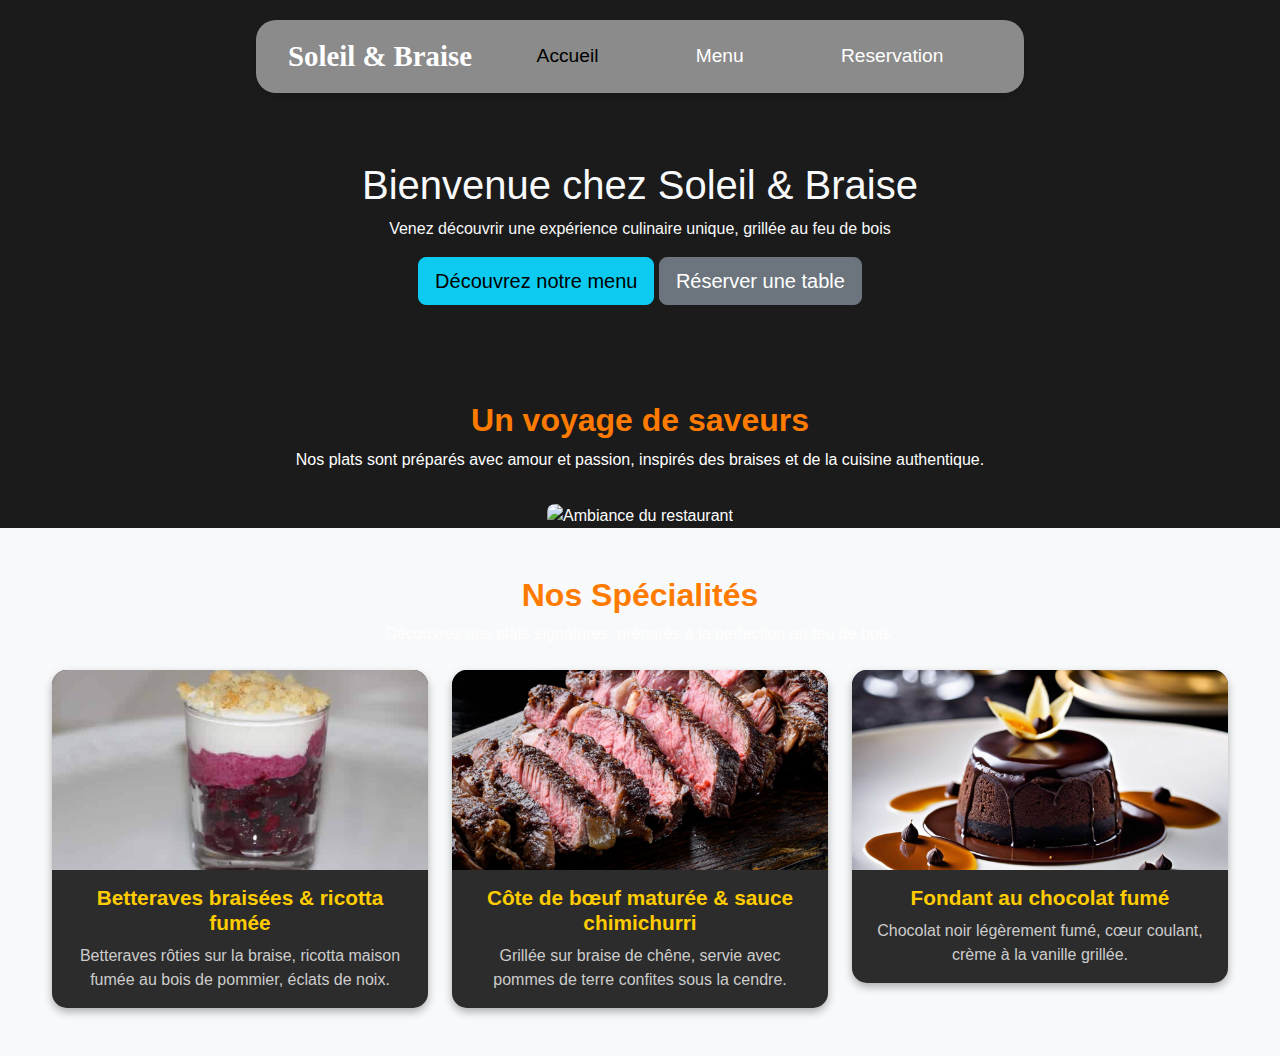
==== src/accueil.html @ 341ebc37 "feat: :art: Mise en page accueil" ====
<!DOCTYPE html>
<html lang="fr">
<head>
    <meta charset="UTF-8">
    <meta name="viewport" content="width=device-width, initial-scale=1.0">
    <link href="https://cdn.jsdelivr.net/npm/bootstrap@5.3.3/dist/css/bootstrap.min.css" rel="stylesheet">
    <link rel="stylesheet" href="../assets/css/style.css">
    <title>Accueil</title>
</head>
<body>
    <header >
        <nav class="navbar navbar-expand-lg bg-body-tertiary custom-navbar centered">
            <div class="container-fluid">
              <a class="navbar-brand" href="#">Soleil & Braise</a>
              <button class="navbar-toggler" type="button" data-bs-toggle="collapse" data-bs-target="#navbarNav" aria-controls="navbarNav" aria-expanded="false" aria-label="Toggle navigation">
                <span class="navbar-toggler-icon"></span>
              </button>
              <div class="collapse navbar-collapse" id="navbarNav">
                <ul class="navbar-nav">
                  <li class="nav-item">
                    <a class="nav-link active" aria-current="page" href="accueil.html">Accueil</a>
                  </li>
                  <li class="nav-item">
                    <a class="nav-link" href="menu.html">Menu</a>
                  </li>
                  <li class="nav-item">
                    <a class="nav-link" href="reservation.html">Reservation</a>
                  </li>
                  
                </ul>
              </div>
            </div>
        </nav>
    </header>

    <main>
      <section class="main-content text-center text-light py-5">
        <h1>Bienvenue chez Soleil & Braise</h1>
        <p>Venez découvrir une expérience culinaire unique, grillée au feu de bois</p>
        <a href="menu.html" class="btn btn-info btn-lg">Découvrez notre menu</a>
        <a href="reservation.html" class="btn btn-secondary btn-lg">Réserver une table</a>
    </section>

    <section class="image-section mt-5">
        <div class="container text-center">
            <h2>Un voyage de saveurs</h2>
            <p>Nos plats sont préparés avec amour et passion, inspirés des braises et de la cuisine authentique.</p>
            <img src="../assets/img/restaurant.jpg" alt="Ambiance du restaurant" class="img-fluid rounded-3 mt-3">
        </div>
    </section>

    <section class="specialites text-center py-5 bg-light">
        <div class="container">
            <h2>Nos Spécialités</h2>
            <p>Découvrez nos plats signatures, préparés à la perfection au feu de bois.</p>
            <div class="row mt-4">
                <div class="col-md-4">
                    <div class="card">
                        <img src="../assets/img/bettrave.jpg" class="card-img-top" alt="Betteraves braisées">
                        <div class="card-body">
                            <h5 class="card-title">Betteraves braisées & ricotta fumée</h5>
                            <p class="card-text">Betteraves rôties sur la braise, ricotta maison fumée au bois de pommier, éclats de noix.</p>
                        </div>
                    </div>
                </div>
                <div class="col-md-4">
                    <div class="card">
                        <img src="../assets/img/cote-de-boeuf.jpeg" class="card-img-top" alt="Côte de bœuf">
                        <div class="card-body">
                            <h5 class="card-title">Côte de bœuf maturée & sauce chimichurri</h5>
                            <p class="card-text">Grillée sur braise de chêne, servie avec pommes de terre confites sous la cendre.</p>
                        </div>
                    </div>
                </div>
                <div class="col-md-4">
                    <div class="card">
                        <img src="../assets/img/fondant.jpg" class="card-img-top" alt="Fondant au chocolat">
                        <div class="card-body">
                            <h5 class="card-title">Fondant au chocolat fumé</h5>
                            <p class="card-text">Chocolat noir légèrement fumé, cœur coulant, crème à la vanille grillée.</p>
                        </div>
                    </div>
                </div>
            </div>
        </div>
    </section>
    </main>
    
</body>
</html>
---- assets/css/style.css ----
.custom-navbar {
    background-color: #8B8B8B !important;
    
    
    width: 60%; 
    margin: 20px auto; 
    border-radius: 20px; 
    padding: 10px 20px;
    box-shadow: 0px 4px 6px rgba(0, 0, 0, 0.1); 
    background-color: rgba(255, 255, 255, 0.9); 
    
    
}
.navbar-brand {
    font-family: 'Playfair Display', serif;
    font-size: 1.8rem;
    font-weight: bold;
    color: #fff; 
}
body {
    background-color: #1b1b1b;
    color: white;
    font-family: 'Poppins', sans-serif;
}
.reservation-container {
    max-width: 500px;
    margin: 50px auto;
    padding: 30px;
    background: #2c2c2c;
    border-radius: 15px;
    box-shadow: 0px 4px 8px rgba(0, 0, 0, 0.3);
}
.reservation-container h2 {
    text-align: center;
    color: #ff7b00;
    margin-bottom: 20px;
}
.btn-reserver {
    width: 100%;
    background: #ff7b00;
    color: white;
    font-size: 1.2rem;
    font-weight: bold;
}
.btn-reserver:hover {
    background: #ff5500;
}
.navbar-nav {
    width: 100%;
    display: flex;
    justify-content: space-around; 
}


.navbar-nav .nav-link {
    font-size: 1.2rem;
    color: #fff;
    padding: 10px 20px;
    border-radius: 20px;
}

.voir_menu{
    background-color: #C9A66B !important;
    color: #2C2C2C !important;
}

.reserver{
    background-color: #8B8B8B !important;
}
.description{
    display: flex;
    justify-content: center;
}
body {
    background-color: #1b1b1b; 
    color: #fff; 
    font-family: 'Poppins', sans-serif;
}

h2, h3 {
    color: #ff7b00; 
    font-weight: bold;
}

.container {
    max-width: 1200px;
    margin: auto;
}

.card {
    background: #2c2c2c; 
    border: none;
    border-radius: 15px; 
    box-shadow: 0px 4px 8px rgba(0, 0, 0, 0.3); 
}

.card:hover {
    transform: scale(1.05); 
    box-shadow: 0px 6px 12px rgba(0, 0, 0, 0.5);
}

.card-img-top {
    border-top-left-radius: 15px;
    border-top-right-radius: 15px;
    height: 200px;
    object-fit: cover;
}

.card-title {
    font-size: 1.3rem;
    color: #ffcc00; 
    font-weight: bold;
}

.card-text {
    color: #ccc;
}

.menu-section {
    padding: 60px 0;
    text-align: center;
}

.menu-section h3 {
    margin-bottom: 30px;
}

/* Responsive Design */
@media (max-width: 768px) {
    .card {
        margin-bottom: 20px;
    }
}
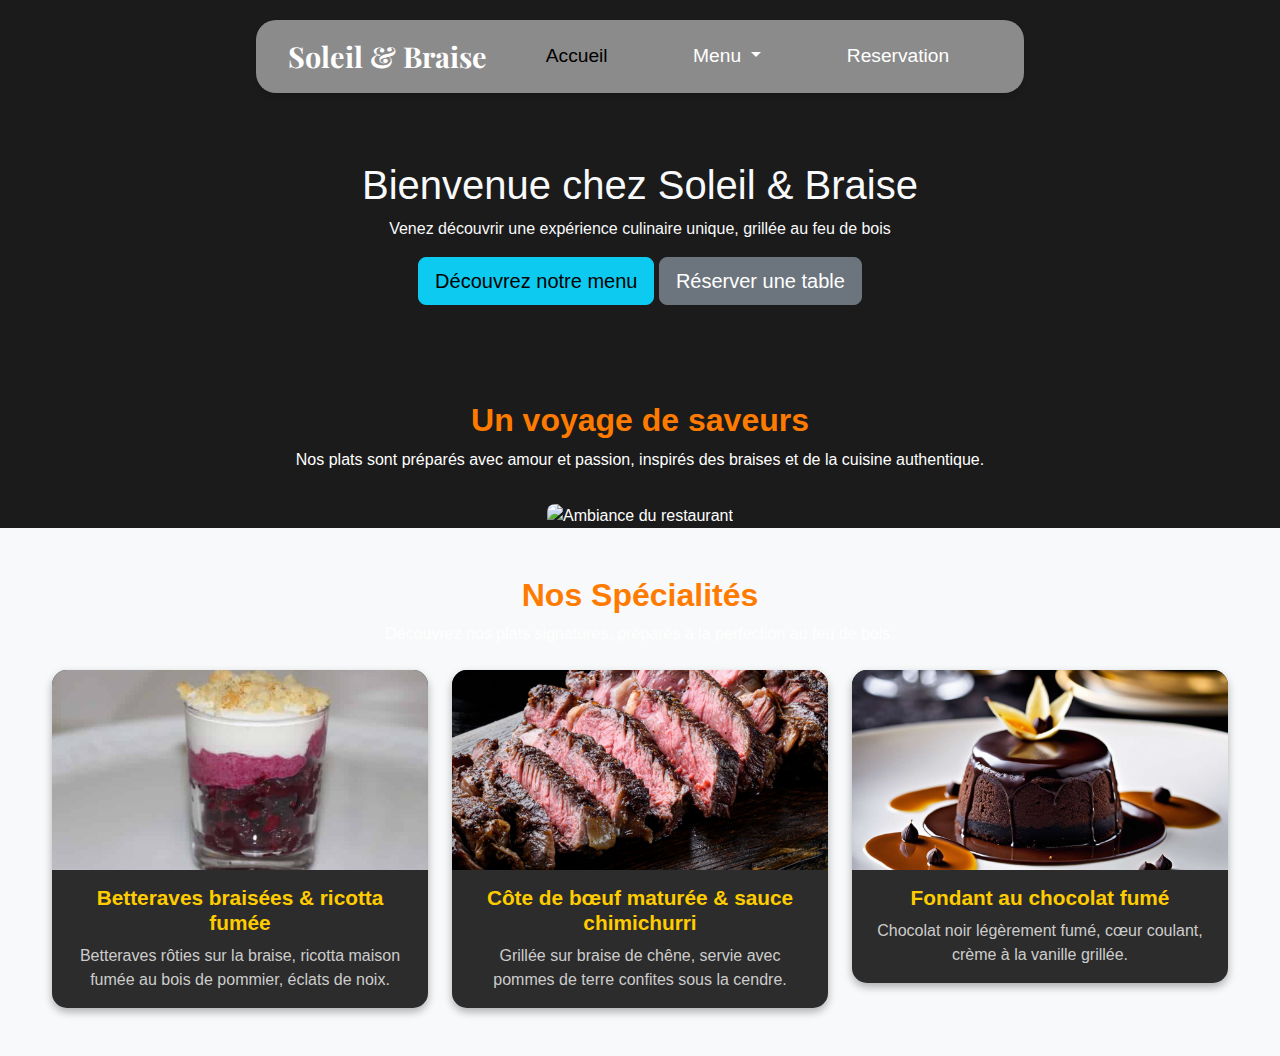
==== commit eaf53c25: "Merge branch 'accueil'" ====
--- a/src/accueil.html
+++ b/src/accueil.html
@@ -5,34 +5,42 @@
     <meta name="viewport" content="width=device-width, initial-scale=1.0">
     <link href="https://cdn.jsdelivr.net/npm/bootstrap@5.3.3/dist/css/bootstrap.min.css" rel="stylesheet">
     <link rel="stylesheet" href="../assets/css/style.css">
+    <link href="https://fonts.googleapis.com/css2?family=Playfair+Display:wght@700&family=Roboto:wght@400;500&display=swap" rel="stylesheet">
+
     <title>Accueil</title>
 </head>
 <body>
-    <header >
-        <nav class="navbar navbar-expand-lg bg-body-tertiary custom-navbar centered">
-            <div class="container-fluid">
-              <a class="navbar-brand" href="#">Soleil & Braise</a>
-              <button class="navbar-toggler" type="button" data-bs-toggle="collapse" data-bs-target="#navbarNav" aria-controls="navbarNav" aria-expanded="false" aria-label="Toggle navigation">
-                <span class="navbar-toggler-icon"></span>
-              </button>
-              <div class="collapse navbar-collapse" id="navbarNav">
-                <ul class="navbar-nav">
-                  <li class="nav-item">
-                    <a class="nav-link active" aria-current="page" href="accueil.html">Accueil</a>
-                  </li>
-                  <li class="nav-item">
-                    <a class="nav-link" href="menu.html">Menu</a>
-                  </li>
-                  <li class="nav-item">
-                    <a class="nav-link" href="reservation.html">Reservation</a>
-                  </li>
-                  
+  <header >
+    <nav class="navbar navbar-expand-lg bg-body-tertiary custom-navbar">
+        <div class="container-fluid">
+          <a class="navbar-brand" href="#">Soleil & Braise</a>
+          <button class="navbar-toggler" type="button" data-bs-toggle="collapse" data-bs-target="#navbarNav" aria-controls="navbarNav" aria-expanded="false" aria-label="Toggle navigation">
+            <span class="navbar-toggler-icon"></span>
+          </button>
+          <div class="collapse navbar-collapse" id="navbarNav">
+            <ul class="navbar-nav">
+              <li class="nav-item">
+                <a class="nav-link active" aria-current="page" href="accueil.html">Accueil</a>
+              </li>
+              <li class="nav-item dropdown">
+                <a class="nav-link dropdown-toggle" href="menu.html" role="button" data-bs-toggle="dropdown" aria-expanded="false">
+                  Menu
+                </a>
+                <ul class="dropdown-menu">
+                  <li><a class="dropdown-item" href="menu.html.#entrees">Entrées</a></li>
+                  <li><a class="dropdown-item" href="menu.html.#plats">Plats</a></li>
+                  <li><a class="dropdown-item" href="menu.html.#desserts">Desserts</a></li>
                 </ul>
-              </div>
-            </div>
-        </nav>
-    </header>
-
+              </li>
+              <li class="nav-item">
+                <a class="nav-link" href="reservation.html">Reservation</a>
+              </li>
+              
+            </ul>
+          </div>
+        </div>
+    </nav>
+  </header>
     <main>
       <section class="main-content text-center text-light py-5">
         <h1>Bienvenue chez Soleil & Braise</h1>
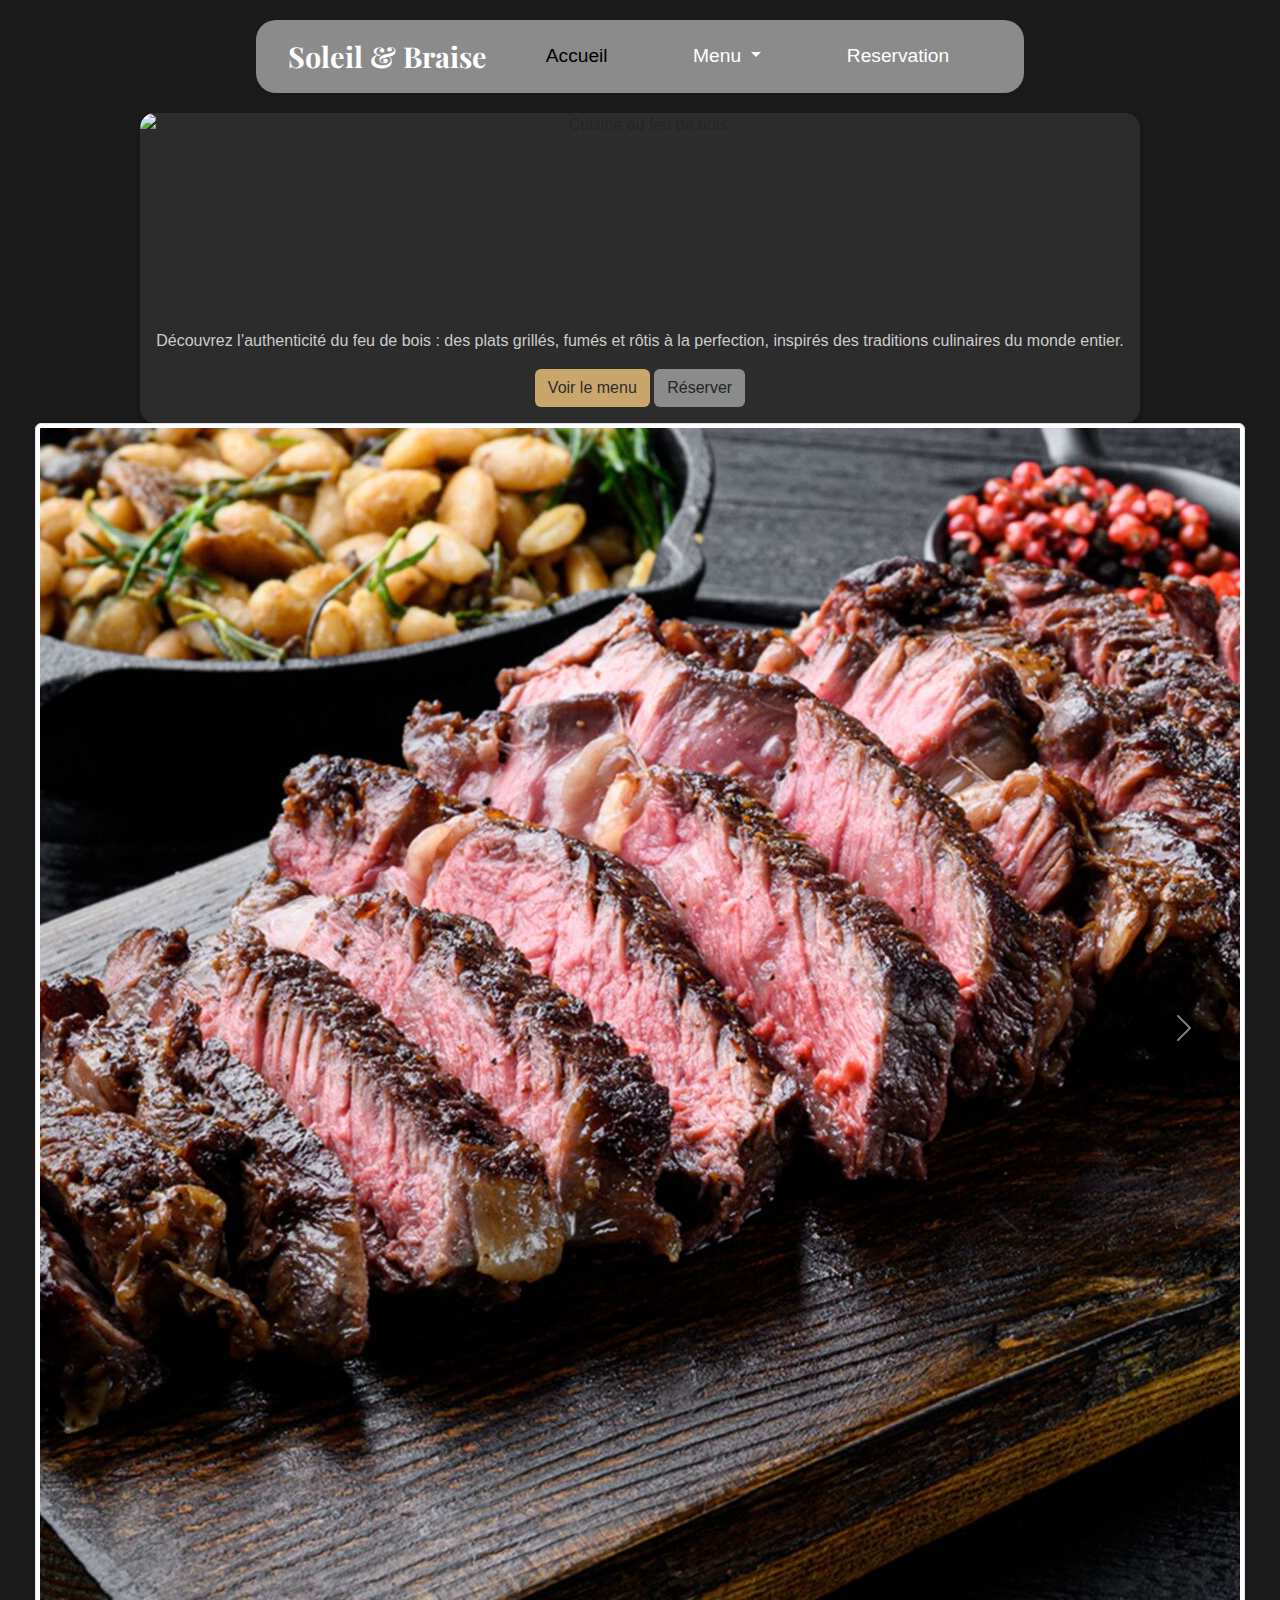
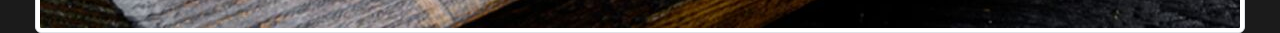
==== commit 569ea74d: "fix: :art: Ajout de boisson dans la navigation du menu" ====
--- a/src/accueil.html
+++ b/src/accueil.html
@@ -30,6 +30,7 @@
                   <li><a class="dropdown-item" href="menu.html.#entrees">Entrées</a></li>
                   <li><a class="dropdown-item" href="menu.html.#plats">Plats</a></li>
                   <li><a class="dropdown-item" href="menu.html.#desserts">Desserts</a></li>
+                  <li><a class="dropdown-item" href="menu.html.#boisson">Boissons</a></li>
                 </ul>
               </li>
               <li class="nav-item">
@@ -42,57 +43,42 @@
     </nav>
   </header>
     <main>
-      <section class="main-content text-center text-light py-5">
-        <h1>Bienvenue chez Soleil & Braise</h1>
-        <p>Venez découvrir une expérience culinaire unique, grillée au feu de bois</p>
-        <a href="menu.html" class="btn btn-info btn-lg">Découvrez notre menu</a>
-        <a href="reservation.html" class="btn btn-secondary btn-lg">Réserver une table</a>
-    </section>
-
-    <section class="image-section mt-5">
-        <div class="container text-center">
-            <h2>Un voyage de saveurs</h2>
-            <p>Nos plats sont préparés avec amour et passion, inspirés des braises et de la cuisine authentique.</p>
-            <img src="../assets/img/restaurant.jpg" alt="Ambiance du restaurant" class="img-fluid rounded-3 mt-3">
-        </div>
-    </section>
-
-    <section class="specialites text-center py-5 bg-light">
-        <div class="container">
-            <h2>Nos Spécialités</h2>
-            <p>Découvrez nos plats signatures, préparés à la perfection au feu de bois.</p>
-            <div class="row mt-4">
-                <div class="col-md-4">
-                    <div class="card">
-                        <img src="../assets/img/bettrave.jpg" class="card-img-top" alt="Betteraves braisées">
-                        <div class="card-body">
-                            <h5 class="card-title">Betteraves braisées & ricotta fumée</h5>
-                            <p class="card-text">Betteraves rôties sur la braise, ricotta maison fumée au bois de pommier, éclats de noix.</p>
-                        </div>
-                    </div>
-                </div>
-                <div class="col-md-4">
-                    <div class="card">
-                        <img src="../assets/img/cote-de-boeuf.jpeg" class="card-img-top" alt="Côte de bœuf">
-                        <div class="card-body">
-                            <h5 class="card-title">Côte de bœuf maturée & sauce chimichurri</h5>
-                            <p class="card-text">Grillée sur braise de chêne, servie avec pommes de terre confites sous la cendre.</p>
-                        </div>
-                    </div>
-                </div>
-                <div class="col-md-4">
-                    <div class="card">
-                        <img src="../assets/img/fondant.jpg" class="card-img-top" alt="Fondant au chocolat">
-                        <div class="card-body">
-                            <h5 class="card-title">Fondant au chocolat fumé</h5>
-                            <p class="card-text">Chocolat noir légèrement fumé, cœur coulant, crème à la vanille grillée.</p>
-                        </div>
-                    </div>
+        <div class="description">
+            <div class="card text-center">
+                <img src="https://cdn.metro-online.com/-/media/Project/MCW/FR_Metro/Images/services-inspirations/communaute/blog/boucherie/cuisine-au-feu-de-bois/opengraph/cuisine-au-feu-de-bois.jpg?rev=aaa8f47b797e49f4b6e0f18793de5e9e" 
+                     class="card-img-top" alt="Cuisine au feu de bois">
+                <div class="card-body">
+                    <p class="card-text">
+                        Découvrez l’authenticité du feu de bois : des plats grillés, fumés et rôtis à la perfection, 
+                        inspirés des traditions culinaires du monde entier.
+                    </p>
+                    <a href="menu.html" class="btn voir_menu">Voir le menu</a>
+                    <a href="reservation.html" class="btn reserver">Réserver</a>
                 </div>
             </div>
+        </div>   
+
+        <article class="grid text-center">
+          <div id="carouselExample" class="carousel carouseldark slide carousel-fade">
+            <div class="carousel-inner">
+                <div class="carousel-item active">
+                    <img src="../assets/img/cote-de-boeuf.jpeg" class="img-thumbnail img-hover" alt="Côte de bœuf">
+                </div>
+                <div class="carousel-item">
+                    <img src="../assets/img/Pavlova.jpg" class="img-thumbnail img-hover" alt="Pavlova">
+                </div>
+            </div>
+            <button class="carousel-control-prev" type="button" data-bs-target="#carouselExample" data-bs-slide="prev">
+                <span class="carousel-control-prev-icon" aria-hidden="true"></span>
+                <span class="visually-hidden">Previous</span>
+            </button>
+            <button class="carousel-control-next" type="button" data-bs-target="#carouselExample" data-bs-slide="next">
+                <span class="carousel-control-next-icon" aria-hidden="true"></span>
+                <span class="visually-hidden">Next</span>
+            </button>
         </div>
-    </section>
-    </main>
-    
+        </article>
+    <script src="https://cdn.jsdelivr.net/npm/bootstrap@5.3.3/dist/js/bootstrap.bundle.min.js"></script>
+  </main>
 </body>
 </html>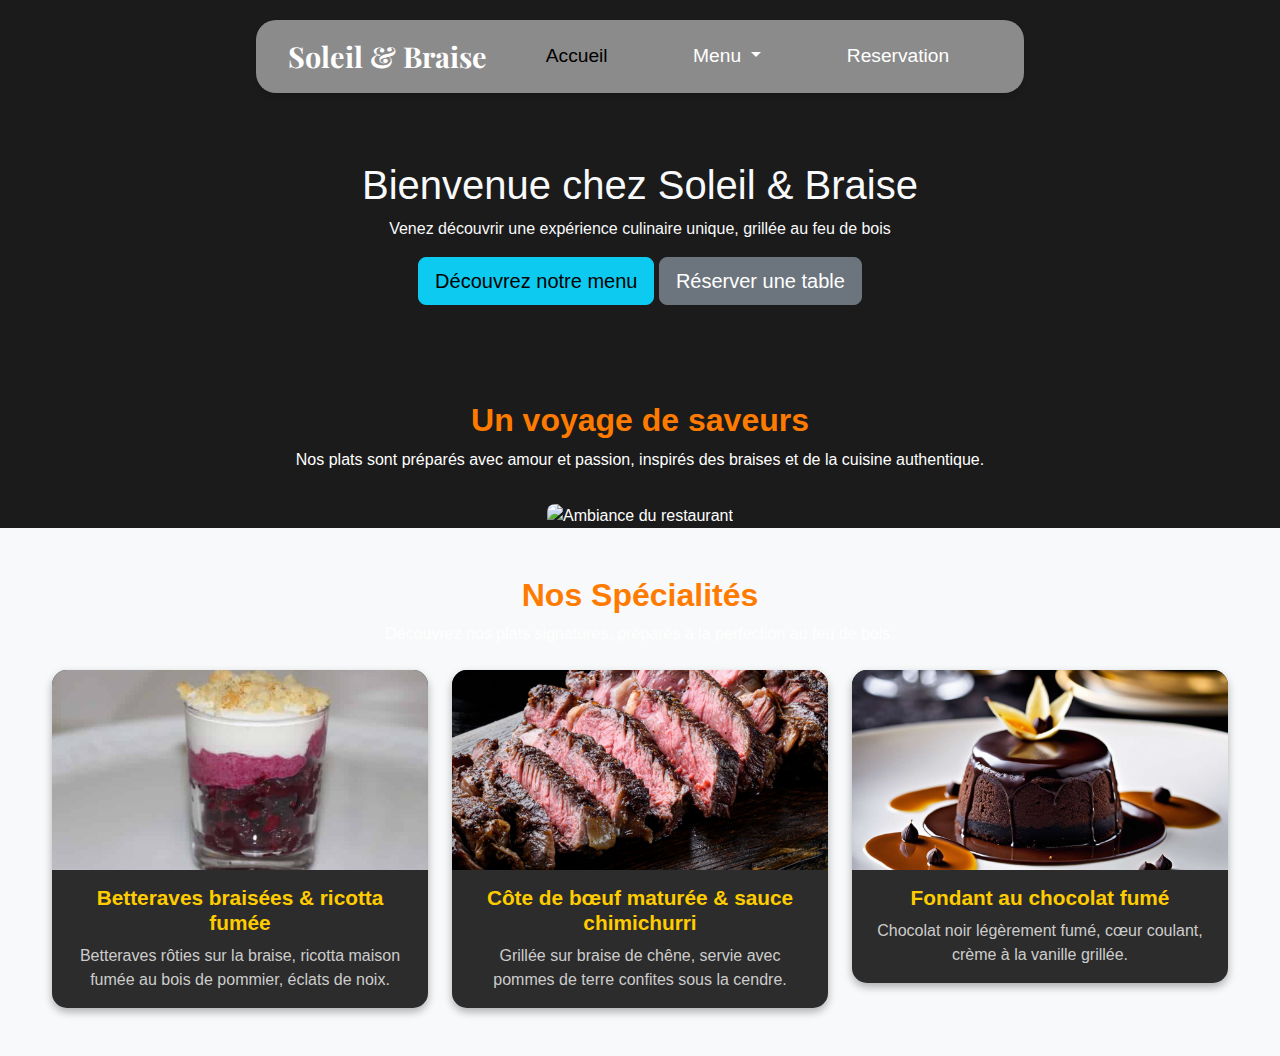
==== commit e287d386: "Merge branch 'nav_menu'" ====
--- a/src/accueil.html
+++ b/src/accueil.html
@@ -43,42 +43,57 @@
     </nav>
   </header>
     <main>
-        <div class="description">
-            <div class="card text-center">
-                <img src="https://cdn.metro-online.com/-/media/Project/MCW/FR_Metro/Images/services-inspirations/communaute/blog/boucherie/cuisine-au-feu-de-bois/opengraph/cuisine-au-feu-de-bois.jpg?rev=aaa8f47b797e49f4b6e0f18793de5e9e" 
-                     class="card-img-top" alt="Cuisine au feu de bois">
-                <div class="card-body">
-                    <p class="card-text">
-                        Découvrez l’authenticité du feu de bois : des plats grillés, fumés et rôtis à la perfection, 
-                        inspirés des traditions culinaires du monde entier.
-                    </p>
-                    <a href="menu.html" class="btn voir_menu">Voir le menu</a>
-                    <a href="reservation.html" class="btn reserver">Réserver</a>
+      <section class="main-content text-center text-light py-5">
+        <h1>Bienvenue chez Soleil & Braise</h1>
+        <p>Venez découvrir une expérience culinaire unique, grillée au feu de bois</p>
+        <a href="menu.html" class="btn btn-info btn-lg">Découvrez notre menu</a>
+        <a href="reservation.html" class="btn btn-secondary btn-lg">Réserver une table</a>
+    </section>
+
+    <section class="image-section mt-5">
+        <div class="container text-center">
+            <h2>Un voyage de saveurs</h2>
+            <p>Nos plats sont préparés avec amour et passion, inspirés des braises et de la cuisine authentique.</p>
+            <img src="../assets/img/restaurant.jpg" alt="Ambiance du restaurant" class="img-fluid rounded-3 mt-3">
+        </div>
+    </section>
+
+    <section class="specialites text-center py-5 bg-light">
+        <div class="container">
+            <h2>Nos Spécialités</h2>
+            <p>Découvrez nos plats signatures, préparés à la perfection au feu de bois.</p>
+            <div class="row mt-4">
+                <div class="col-md-4">
+                    <div class="card">
+                        <img src="../assets/img/bettrave.jpg" class="card-img-top" alt="Betteraves braisées">
+                        <div class="card-body">
+                            <h5 class="card-title">Betteraves braisées & ricotta fumée</h5>
+                            <p class="card-text">Betteraves rôties sur la braise, ricotta maison fumée au bois de pommier, éclats de noix.</p>
+                        </div>
+                    </div>
+                </div>
+                <div class="col-md-4">
+                    <div class="card">
+                        <img src="../assets/img/cote-de-boeuf.jpeg" class="card-img-top" alt="Côte de bœuf">
+                        <div class="card-body">
+                            <h5 class="card-title">Côte de bœuf maturée & sauce chimichurri</h5>
+                            <p class="card-text">Grillée sur braise de chêne, servie avec pommes de terre confites sous la cendre.</p>
+                        </div>
+                    </div>
+                </div>
+                <div class="col-md-4">
+                    <div class="card">
+                        <img src="../assets/img/fondant.jpg" class="card-img-top" alt="Fondant au chocolat">
+                        <div class="card-body">
+                            <h5 class="card-title">Fondant au chocolat fumé</h5>
+                            <p class="card-text">Chocolat noir légèrement fumé, cœur coulant, crème à la vanille grillée.</p>
+                        </div>
+                    </div>
                 </div>
             </div>
-        </div>   
-
-        <article class="grid text-center">
-          <div id="carouselExample" class="carousel carouseldark slide carousel-fade">
-            <div class="carousel-inner">
-                <div class="carousel-item active">
-                    <img src="../assets/img/cote-de-boeuf.jpeg" class="img-thumbnail img-hover" alt="Côte de bœuf">
-                </div>
-                <div class="carousel-item">
-                    <img src="../assets/img/Pavlova.jpg" class="img-thumbnail img-hover" alt="Pavlova">
-                </div>
-            </div>
-            <button class="carousel-control-prev" type="button" data-bs-target="#carouselExample" data-bs-slide="prev">
-                <span class="carousel-control-prev-icon" aria-hidden="true"></span>
-                <span class="visually-hidden">Previous</span>
-            </button>
-            <button class="carousel-control-next" type="button" data-bs-target="#carouselExample" data-bs-slide="next">
-                <span class="carousel-control-next-icon" aria-hidden="true"></span>
-                <span class="visually-hidden">Next</span>
-            </button>
         </div>
-        </article>
-    <script src="https://cdn.jsdelivr.net/npm/bootstrap@5.3.3/dist/js/bootstrap.bundle.min.js"></script>
-  </main>
+    </section>
+    </main>
+    
 </body>
 </html>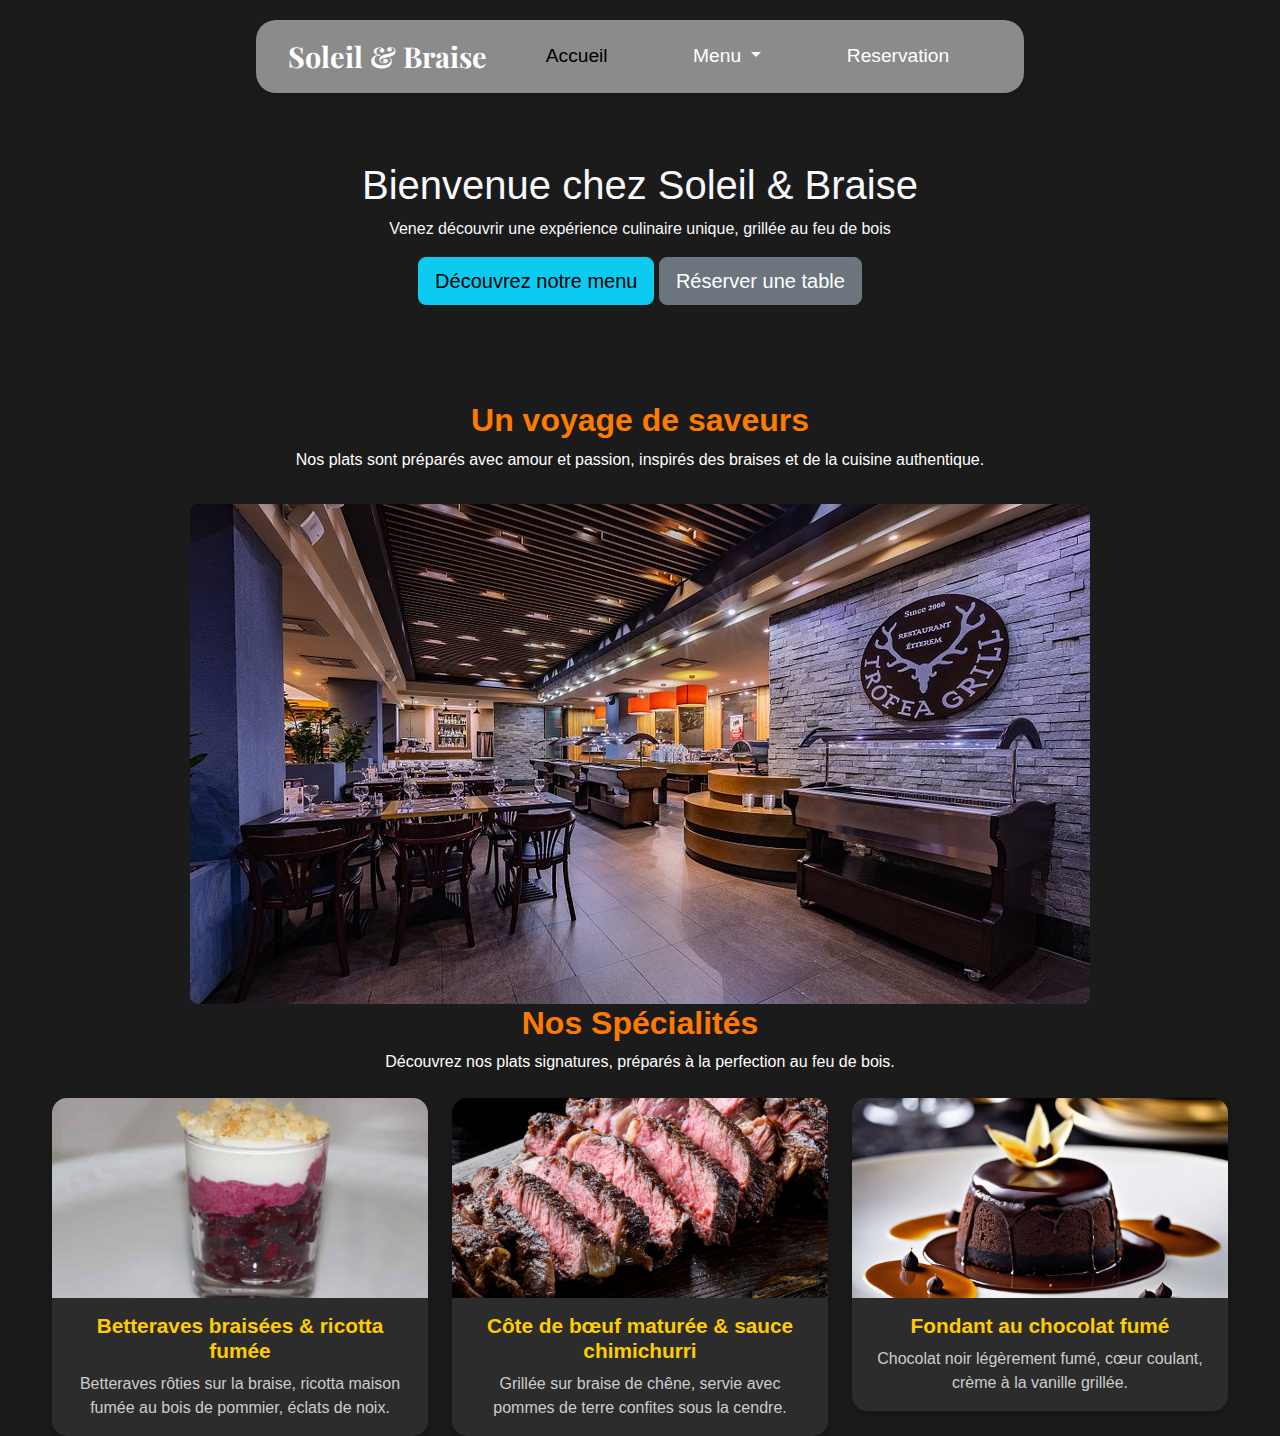
==== commit 9a77f829: "fix: :art: Ajout de l'image du restaurant" ====
--- a/src/accueil.html
+++ b/src/accueil.html
@@ -57,8 +57,8 @@
             <img src="../assets/img/restaurant.jpg" alt="Ambiance du restaurant" class="img-fluid rounded-3 mt-3">
         </div>
     </section>
-
-    <section class="specialites text-center py-5 bg-light">
+    
+    <section class="specialites text-center ">
         <div class="container">
             <h2>Nos Spécialités</h2>
             <p>Découvrez nos plats signatures, préparés à la perfection au feu de bois.</p>
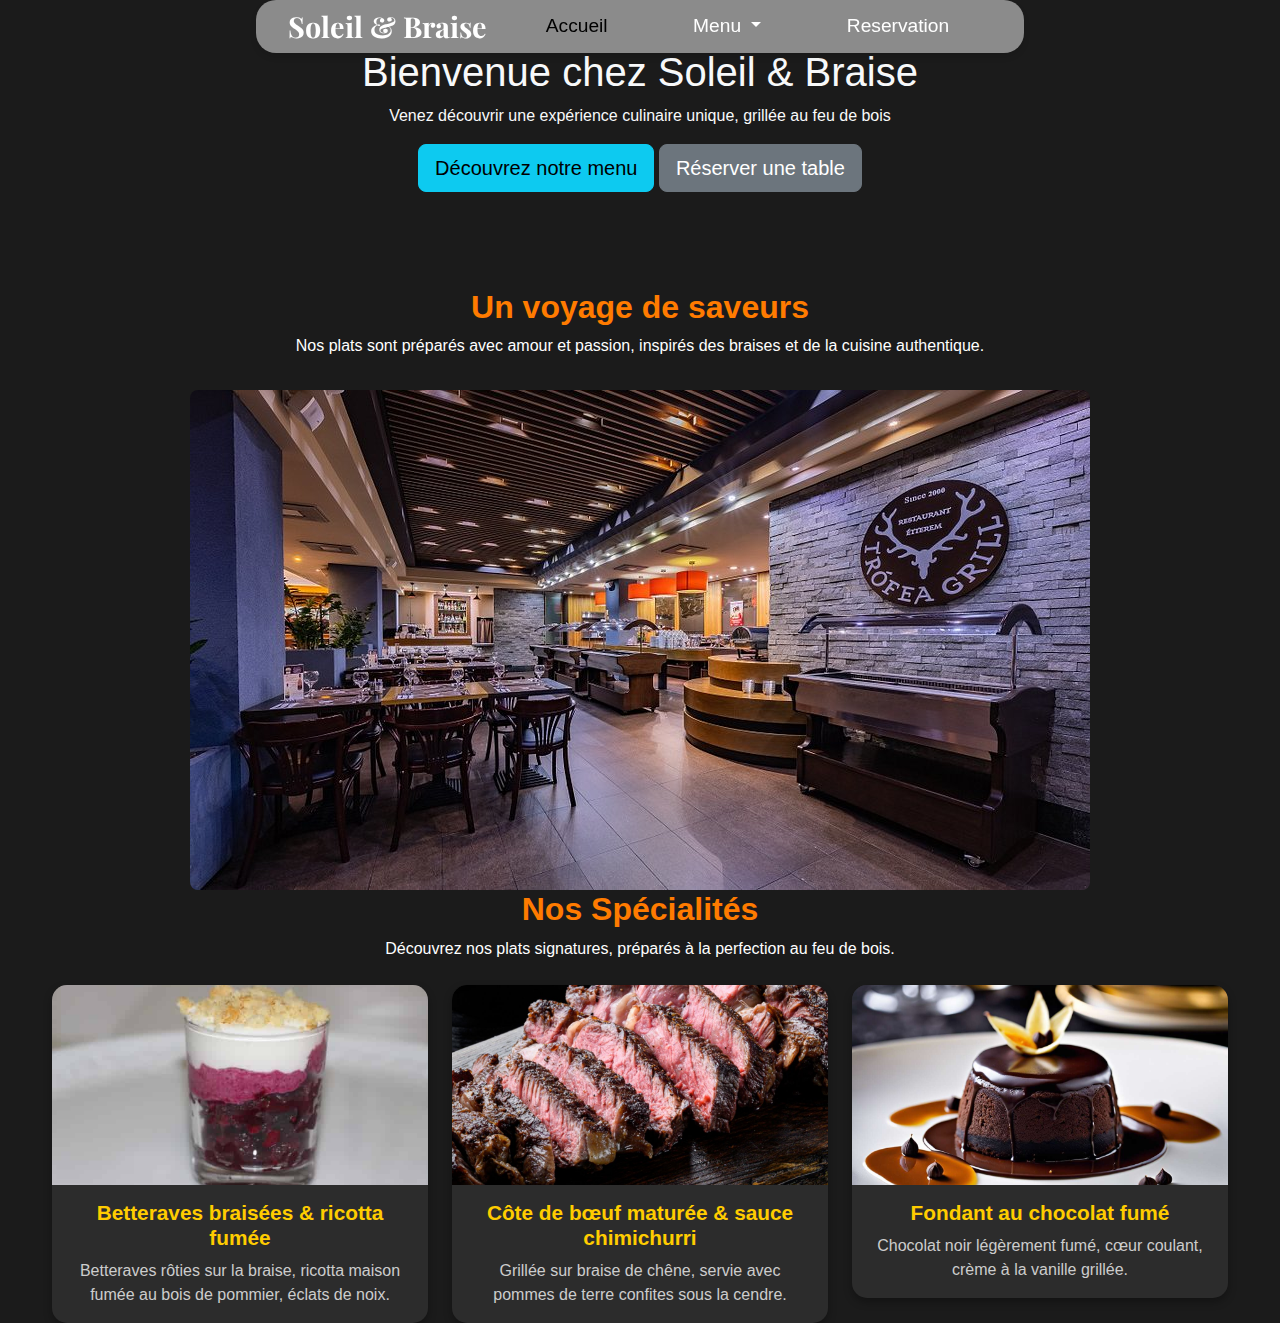
==== commit 85c96487: "fix: :art: Nav bar fix et de la bonne taille" ====
--- a/src/accueil.html
+++ b/src/accueil.html
@@ -11,7 +11,7 @@
 </head>
 <body>
   <header >
-    <nav class="navbar navbar-expand-lg bg-body-tertiary custom-navbar">
+    <nav class="navbar navbar-expand-lg fixed-top bg-body-tertiary custom-navbar">
         <div class="container-fluid">
           <a class="navbar-brand" href="#">Soleil & Braise</a>
           <button class="navbar-toggler" type="button" data-bs-toggle="collapse" data-bs-target="#navbarNav" aria-controls="navbarNav" aria-expanded="false" aria-label="Toggle navigation">
--- a/assets/css/style.css
+++ b/assets/css/style.css
@@ -3,11 +3,10 @@
 .custom-navbar {
     background-color: #8B8B8B !important;
     
-    
     width: 60%; 
-    margin: 20px auto; 
+    margin: 0 auto; 
     border-radius: 20px; 
-    padding: 10px 20px;
+    padding: 0 20px;
     box-shadow: 0px 4px 6px rgba(0, 0, 0, 0.1); 
     background-color: rgba(255, 255, 255, 0.9); 
     
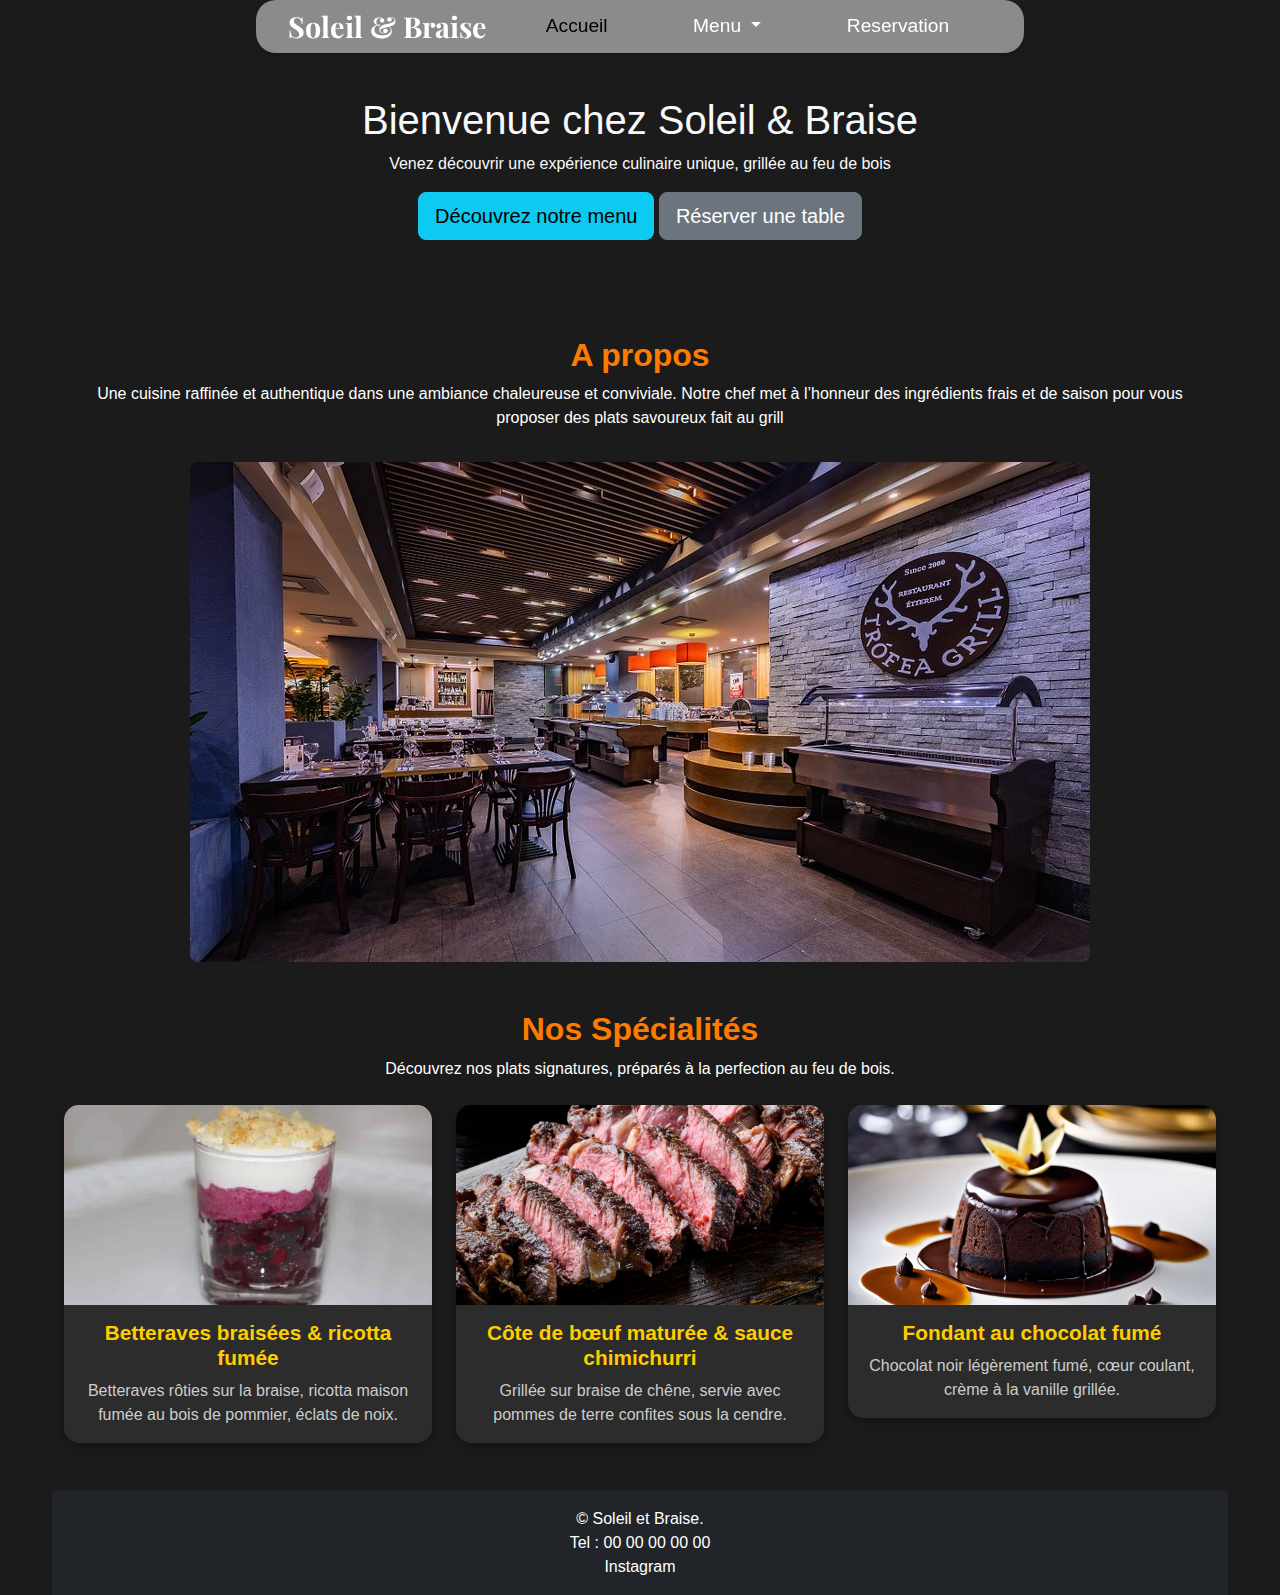
==== commit 036d1434: "fix: Modification du  A propos" ====
--- a/src/accueil.html
+++ b/src/accueil.html
@@ -43,57 +43,67 @@
     </nav>
   </header>
     <main>
-      <section class="main-content text-center text-light py-5">
-        <h1>Bienvenue chez Soleil & Braise</h1>
-        <p>Venez découvrir une expérience culinaire unique, grillée au feu de bois</p>
-        <a href="menu.html" class="btn btn-info btn-lg">Découvrez notre menu</a>
-        <a href="reservation.html" class="btn btn-secondary btn-lg">Réserver une table</a>
-    </section>
-
-    <section class="image-section mt-5">
-        <div class="container text-center">
-            <h2>Un voyage de saveurs</h2>
-            <p>Nos plats sont préparés avec amour et passion, inspirés des braises et de la cuisine authentique.</p>
-            <img src="../assets/img/restaurant.jpg" alt="Ambiance du restaurant" class="img-fluid rounded-3 mt-3">
-        </div>
-    </section>
-    
-    <section class="specialites text-center ">
-        <div class="container">
-            <h2>Nos Spécialités</h2>
-            <p>Découvrez nos plats signatures, préparés à la perfection au feu de bois.</p>
-            <div class="row mt-4">
-                <div class="col-md-4">
-                    <div class="card">
-                        <img src="../assets/img/bettrave.jpg" class="card-img-top" alt="Betteraves braisées">
-                        <div class="card-body">
-                            <h5 class="card-title">Betteraves braisées & ricotta fumée</h5>
-                            <p class="card-text">Betteraves rôties sur la braise, ricotta maison fumée au bois de pommier, éclats de noix.</p>
-                        </div>
-                    </div>
-                </div>
-                <div class="col-md-4">
-                    <div class="card">
-                        <img src="../assets/img/cote-de-boeuf.jpeg" class="card-img-top" alt="Côte de bœuf">
-                        <div class="card-body">
-                            <h5 class="card-title">Côte de bœuf maturée & sauce chimichurri</h5>
-                            <p class="card-text">Grillée sur braise de chêne, servie avec pommes de terre confites sous la cendre.</p>
-                        </div>
-                    </div>
-                </div>
-                <div class="col-md-4">
-                    <div class="card">
-                        <img src="../assets/img/fondant.jpg" class="card-img-top" alt="Fondant au chocolat">
-                        <div class="card-body">
-                            <h5 class="card-title">Fondant au chocolat fumé</h5>
-                            <p class="card-text">Chocolat noir légèrement fumé, cœur coulant, crème à la vanille grillée.</p>
-                        </div>
-                    </div>
-                </div>
-            </div>
-        </div>
-    </section>
+      <div class="container mt-5">
+        <section class="main-content text-center text-light py-5">
+          <h1>Bienvenue chez Soleil & Braise</h1>
+          <p>Venez découvrir une expérience culinaire unique, grillée au feu de bois</p>
+          <a href="menu.html" class="btn btn-info btn-lg">Découvrez notre menu</a>
+          <a href="reservation.html" class="btn btn-secondary btn-lg">Réserver une table</a>
+      </section>
+  </div>
+    <div class="container mt-5">
+      <section class="image-section mt-5 text-center">
+          <div class="container text-center">
+              <h2>A propos</h2>
+              <p>Une cuisine raffinée et authentique dans une ambiance chaleureuse et conviviale. Notre chef met à l’honneur des ingrédients frais et de saison pour vous proposer des plats savoureux fait au grill</p>
+              <img src="../assets/img/restaurant.jpg" alt="Ambiance du restaurant" class="img-fluid rounded-3 mt-3">
+          </div>
+      </section>
+    </div>
+    <div class="container mt-5">
+      <section class="specialites text-center ">
+          <div class="container">
+              <h2>Nos Spécialités</h2>
+              <p>Découvrez nos plats signatures, préparés à la perfection au feu de bois.</p>
+              <div class="row mt-4">
+                  <div class="col-md-4">
+                      <div class="card">
+                          <img src="../assets/img/bettrave.jpg" class="card-img-top" alt="Betteraves braisées">
+                          <div class="card-body">
+                              <h5 class="card-title">Betteraves braisées & ricotta fumée</h5>
+                              <p class="card-text">Betteraves rôties sur la braise, ricotta maison fumée au bois de pommier, éclats de noix.</p>
+                          </div>
+                      </div>
+                  </div>
+                  <div class="col-md-4">
+                      <div class="card">
+                          <img src="../assets/img/cote-de-boeuf.jpeg" class="card-img-top" alt="Côte de bœuf">
+                          <div class="card-body">
+                              <h5 class="card-title">Côte de bœuf maturée & sauce chimichurri</h5>
+                              <p class="card-text">Grillée sur braise de chêne, servie avec pommes de terre confites sous la cendre.</p>
+                          </div>
+                      </div>
+                  </div>
+                  <div class="col-md-4">
+                      <div class="card">
+                          <img src="../assets/img/fondant.jpg" class="card-img-top" alt="Fondant au chocolat">
+                          <div class="card-body">
+                              <h5 class="card-title">Fondant au chocolat fumé</h5>
+                              <p class="card-text">Chocolat noir légèrement fumé, cœur coulant, crème à la vanille grillée.</p>
+                          </div>
+                      </div>
+                  </div>
+              </div>
+          </div>
+      </section>
+    </div>
     </main>
-    
+    <div class="container mt-5">
+      <footer class="bg-dark text-white text-center py-3">
+        &copy; Soleil et Braise. <a class="nav-link" href="">Tel : 00 00 00 00 00</a> <a class="nav-link" href="">Instagram</a>
+      </footer>
+    </div>
+  
+  
 </body>
 </html>